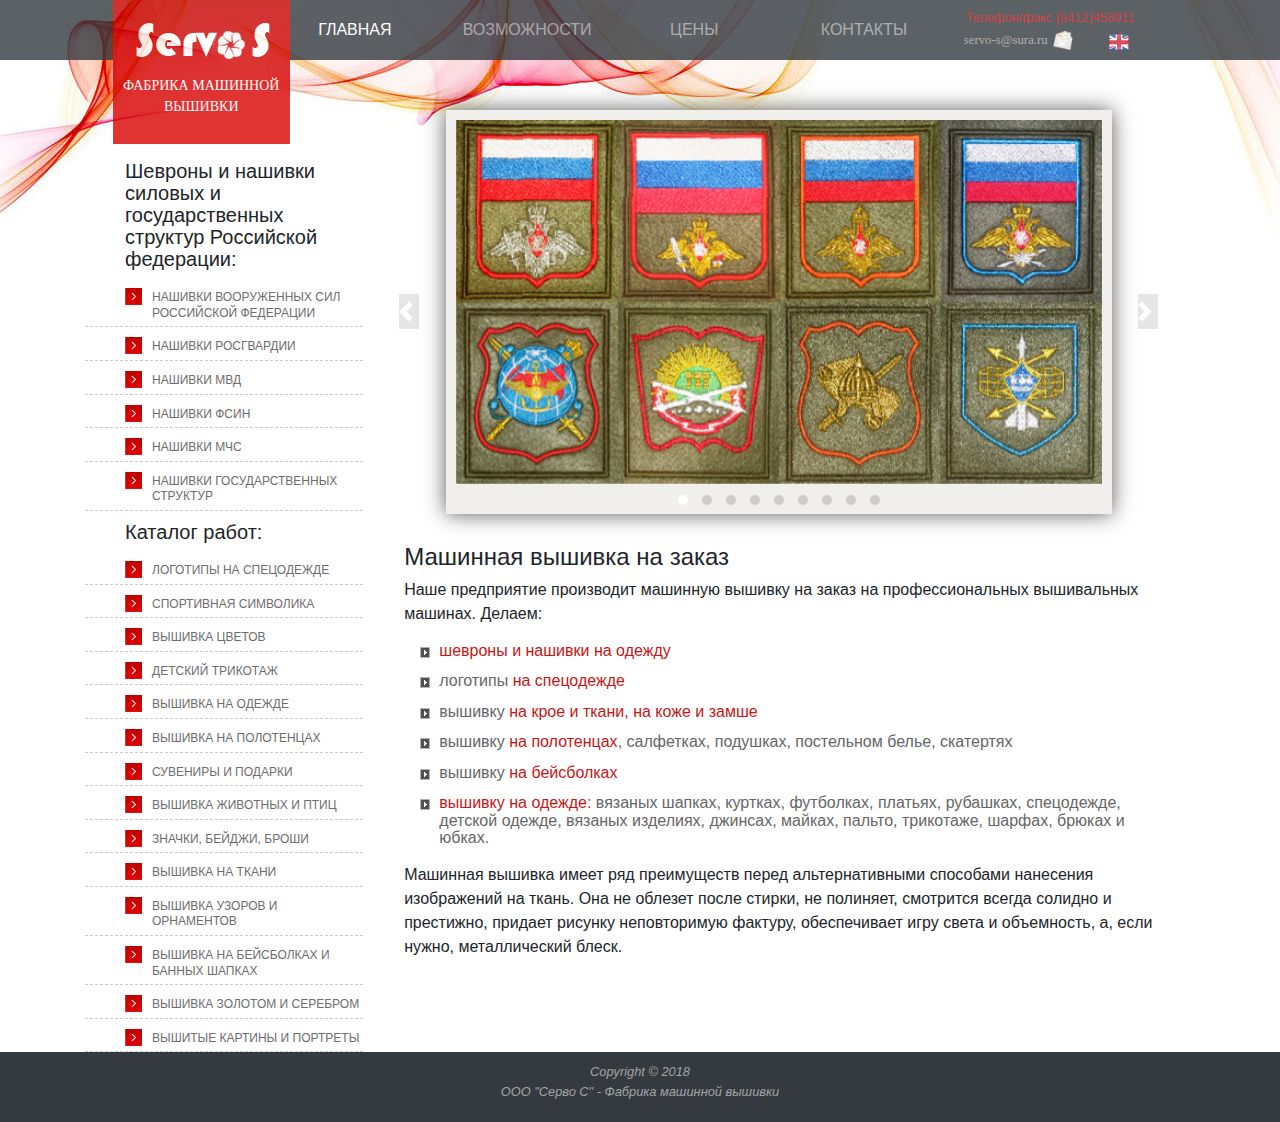
==== index.html @ a5593c5c "ServoEmbFirstCommit" ====
<!doctype html>
<html lang="en">
<head>
  <!-- Required meta tags -->
  <meta charset="utf-8">
  <meta name="viewport" content="width=device-width, initial-scale=1, shrink-to-fit=no">
  <title>Фабрика машинной вышивки</title>
  <link rel="shortcut icon" href="images/favicon.png" type="image/x-icon"/>
  <!-- Bootstrap CSS -->
  <link rel="stylesheet" href="css/bootstrap.css">
  <link rel="stylesheet" href="css/style.css">
</head>
<body>

    <nav class="navbar navbar-expand-lg navbar-dark bg-dark bg-opasity top-nav">
      <div class="container">
        <div class="col-2 logo-wd">
          <a href="index.html" class="logo-md"><img alt="" src="images/logo-md.png"></a>
          <div class="main-logo">
          <a href="index.html"><div class="logo"><img alt="" src="images/logo.png"><div class="logo_text">Фабрика машинной вышивки</div></div></a>
          </div>
        </div>
        <button class="navbar-toggler" type="button" data-toggle="collapse" data-target="#navbarSupportedContent" aria-controls="navbarSupportedContent" aria-expanded="false" aria-label="Toggle navigation">
          <span class="navbar-toggler-icon"></span>
        </button>

      <div class="collapse navbar-collapse" id="navbarSupportedContent">
        <ul class="navbar-nav col-9">
          <li class="nav-item active col-3">
            <a class="nav-link" href="index.html">Главная<span class="sr-only">(current)</span></a>
          </li>
          <li class="nav-item col-3">
            <a class="nav-link" href="summary.html">Возможности</a>
          </li>
          <li class="nav-item col-3">
            <a class="nav-link" href="prices.html">Цены</a>
          </li>
          <li class="nav-item col-3">
            <a class="nav-link" href="contacts.html">Контакты</a>
          </li>
        </ul>
        <div class="contacts">
          <div class="number_text">Телефон/факс (8412)458911</div>
          <div class="mail_adress"><a href="mailto:servo-s@sura.ru">servo-s@sura.ru</a><img alt="" class="mail_pic" src="images/mail.png"><a href="englishversion.html" data-toggle="tooltip" title="English version"><img alt="" class="eng-vers" src="images/flag.png"></a></div>
        </div>
      </div>


    </div>
    </nav>

  <div class="container">

    <div class="row no-gutters">

      <div class="col-12 col-md-3 mt-100">
        <h5>Шевроны и нашивки силовых и государственных структур Российской федерации:</h5>
       <ul class="nav flex-column nav-left">
          <li class="nav-item">
            <a class="nav-link" href="shevronsvs.html">Нашивки Вооруженных сил Российской Федерации</a>
          </li>
          <li class="nav-item">
            <a class="nav-link" href="rosguard.html">Нашивки Росгвардии</a>
          </li>
          <li class="nav-item">
            <a class="nav-link" href="mvd.html">Нашивки МВД</a>
          </li>
          <li class="nav-item">
            <a class="nav-link" href="fsin.html">Нашивки ФСИН</a>
          </li>
          <li class="nav-item">
            <a class="nav-link" href="mchs.html">Нашивки МЧС</a>
          </li>
          <li class="nav-item">
            <a class="nav-link" href="government.html">Нашивки государственных структур</a>
          </li>

        </ul>


        <h5>Каталог работ:</h5>
        <ul class="nav flex-column nav-left">
           <li class="nav-item">
             <a class="nav-link" href="logoemb.html">Логотипы на спецодежде</a>
           </li>
           <li class="nav-item">
             <a class="nav-link" href="sport.html">Спортивная символика</a>
           </li>
           <li class="nav-item">
             <a class="nav-link" href="flowers.html">Вышивка цветов</a>
           </li>
           <li class="nav-item">
             <a class="nav-link" href="children.html">Детский трикотаж</a>
           </li>
           <li class="nav-item">
             <a class="nav-link" href="stile.html">Вышивка на одежде</a>
           </li>
           <li class="nav-item">
             <a class="nav-link" href="towels.html">Вышивка на полотенцах</a>
           </li>
           <li class="nav-item">
             <a class="nav-link" href="souvemb.html">Сувениры и подарки</a>
           </li>
           <li class="nav-item">
             <a class="nav-link" href="animalsandbirds.html">Вышивка животных и птиц</a>
           </li>
           <li class="nav-item">
             <a class="nav-link" href="badges.html">Значки, бейджи, броши</a>
           </li>
           <li class="nav-item">
             <a class="nav-link" href="fabric.html">Вышивка на ткани</a>
           </li>
           <li class="nav-item">
             <a class="nav-link" href="folksorns.html">Вышивка узоров и орнаментов</a>
           </li>
           <li class="nav-item">
             <a class="nav-link" href="capsandhats.html">Вышивка на бейсболках и банных шапках</a>
           </li>
           <li class="nav-item">
             <a class="nav-link" href="gold.html">Вышивка золотом и серебром</a>
           </li>
           <li class="nav-item">
             <a class="nav-link" href="natur.html">Вышитые картины и портреты</a>
           </li>

         </ul>

      </div>

      <div class="col-12 col-md-9">

        <div id="carouselExampleIndicators" class="carousel slide" data-ride="carousel">
        <ol class="carousel-indicators">
          <li data-target="#carouselExampleIndicators" data-slide-to="0" class="active"></li>
          <li data-target="#carouselExampleIndicators" data-slide-to="1"></li>
          <li data-target="#carouselExampleIndicators" data-slide-to="2"></li>
          <li data-target="#carouselExampleIndicators" data-slide-to="3"></li>
          <li data-target="#carouselExampleIndicators" data-slide-to="4"></li>
          <li data-target="#carouselExampleIndicators" data-slide-to="5"></li>
          <li data-target="#carouselExampleIndicators" data-slide-to="6"></li>
          <li data-target="#carouselExampleIndicators" data-slide-to="7"></li>
          <li data-target="#carouselExampleIndicators" data-slide-to="8"></li>
        </ol>
        <div class="carousel-inner">
          <div class="carousel-item active">
            <img class="d-block w-100" src="images/1.jpg" alt="First slide">
          </div>
          <div class="carousel-item">
            <img class="d-block w-100" src="images/2.jpg" alt="Second slide">
          </div>
          <div class="carousel-item">
            <img class="d-block w-100" src="images/3.jpg" alt="Third slide">
          </div>
          <div class="carousel-item">
            <img class="d-block w-100" src="images/4.jpg" alt="Third slide">
          </div>
          <div class="carousel-item">
            <img class="d-block w-100" src="images/5.jpg" alt="Third slide">
          </div>
          <div class="carousel-item">
            <img class="d-block w-100" src="images/6.jpg" alt="Third slide">
          </div>
          <div class="carousel-item">
            <img class="d-block w-100" src="images/7.jpg" alt="Third slide">
          </div>
          <div class="carousel-item">
            <img class="d-block w-100" src="images/8.jpg" alt="Third slide">
          </div>
          <div class="carousel-item">
            <img class="d-block w-100" src="images/9.jpg" alt="Third slide">
          </div>
        </div>
        <a class="carousel-control-prev" href="#carouselExampleIndicators" role="button" data-slide="prev">
          <span class="carousel-control-prev-icon" aria-hidden="true"></span>
          <span class="sr-only">Previous</span>
        </a>
        <a class="carousel-control-next" href="#carouselExampleIndicators" role="button" data-slide="next">
          <span class="carousel-control-next-icon" aria-hidden="true"></span>
          <span class="sr-only">Next</span>
        </a>
        </div>

        <article class="art-main">
          <h4>Машинная вышивка на заказ</h4>
          <p>Наше предприятие производит машинную вышивку на заказ на профессиональных вышивальных машинах. Делаем:</p>
          <ul class="list-group">
            <li class="list-group-item"><a href="shevrons.html">шевроны и нашивки на одежду</a></li>
            <li class="list-group-item">логотипы <a href="logoemb.html">на спецодежде</a></li>
            <li class="list-group-item">вышивку <a href="fabric.html">на крое и ткани, на коже и замше</a></li>
            <li class="list-group-item">вышивку <a href="towels.html">на полотенцах</a>, салфетках, подушках, постельном белье, скатертях</li>
            <li class="list-group-item">вышивку <a href="logoemb.html">на бейсболках</a></li>
            <li class="list-group-item"><a href="stile.html">вышивку на одежде</a>: вязаных шапках, куртках, футболках, платьях, рубашках, спецодежде, детской одежде, вязаных изделиях, джинсах, майках, пальто, трикотаже, шарфах, брюках и юбках.</li>
          </ul>
          <p>Машинная вышивка имеет ряд преимуществ перед альтернативными способами нанесения изображений на ткань. Она не облезет после стирки, не полиняет, смотрится всегда солидно и престижно, придает рисунку неповторимую фактуру, обеспечивает игру света и объемность, а, если нужно, металлический блеск.</p>
        </article>
      </div>

    </div>
  </div>

  <footer id="footer" class="footer navbar-dark bg-dark navbar-fixed-bottom"><!--Footer-->
      <div class="footer-bottom">
        <div class="container">
          <div class="footer_copyright">Copyright © 2018</div>
          <div class="footer_copyright">ООО "Серво С" - Фабрика машинной вышивки</div>
        </div>
      </div>
  </footer><!--/Footer-->
  <div id="toTop" class="bg-opasity"> ^ Наверх </div>

  <script src="https://ajax.googleapis.com/ajax/libs/jquery/3.2.1/jquery.min.js"></script>
  <script src="https://cdnjs.cloudflare.com/ajax/libs/popper.js/1.11.0/umd/popper.min.js" integrity="sha384-b/U6ypiBEHpOf/4+1nzFpr53nxSS+GLCkfwBdFNTxtclqqenISfwAzpKaMNFNmj4" crossorigin="anonymous"></script>
  <script src="js/bootstrap.min.js"></script>
  <script src="js/myjs.js"></script>
</body>
</html>
---- css/style.css ----
html {
  position: relative;
  min-height: 100%;
}
body {
  background: #ffffff url("../images/site-bg.jpg") no-repeat center -250px;
  margin-bottom: 70px;
  font-size: 1em;
}
h5 {
  padding-left: 40px;
  margin-top: 10px;
}
h6 {
  font-size: 1.1em;
  font-weight: 600;
  color: #6D6D6D;
}
.logo-wd {
  min-width: 177px;
}
.main-logo{
  position: absolute;
  top: -60px;
  left: 15%;
  background-color: #fff;
  z-index: 9999;
}
.logo-md{
  display: none;
}
.logo_text {
  position: absolute;
  left: 0;
  top: 105px;
  color: #ffffff;
  font-family: 'Trebuchet MS';
  font-size: 14px;
  font-weight: normal;
  text-transform: uppercase;
  width: 177px;
  text-align: center;
}
.mt-100 {
  margin-top: 90px;
}
.top-nav .nav-link{
  text-transform: uppercase;
  text-align: center;
}
.nav-left li {
  padding: 10px 0 5px 0;
  border-style: dashed;
  border-color: #cccccc;
  border-width: 0px 0px 1px 0px;
}
.nav-left li a {
  background: url("../images/list-item.png") no-repeat left top;
  color: #6D6D6D;
  font-family: 'Arial';
  font-size: 12px;
  font-style: normal;
  font-weight: normal;
  letter-spacing: 0;
  padding-left: 0px;
  text-align: left;
  text-decoration: none;
  text-transform: uppercase;
  padding: 2px 0 0 27px;
  line-height: 1.3em;
  margin-left:40px;
}
.nav-left li a:hover, .nav-left li a.active-emb {
    background: url("../images/list-item-hover.png") no-repeat left top;
    color: #c61516;
}
.mail_adress a {
    color: #9d9d9d;
    font-family: Trebuchet MS;
    font-size: 0.8em;
    text-decoration: none;
    padding: 0;
}
.mail_adress a:hover {
    color: #fff;
}
.mail_pic {
    padding-left: 5px;
    width: 25px;
}
.number_text {
    font-size: 0.8em;
    color: #c91516;
    margin: 0 0 0 2px;
}
.eng-vers {
  width: 20px;
  float: right;
  margin: 5px 5px 0 0;
}
.map-size {
  width: 100%;
}
.carousel {
  background-color: #f0efeb;
  padding: 10px 10px 30px;
  margin: 50px 10% 30px;
  border-left: 0px #00c0e1 solid;
  box-shadow: 0px 0px 20px 0px #5b5b5b;
  -webkit-box-shadow: 0px 0px 20px 0px #5b5b5b;
}
.carousel-indicators li {
  -moz-border-radius: 50px;
	-webkit-border-radius: 50px;
	border-radius: 50px;
  background-color: #ccc;
  width: 10px;
	height: 10px;
  margin: 0 7px;
}
.carousel-indicators {
  bottom: -7px;
}
.carousel-control-prev {
  left: -13%;
}
.carousel-control-next {
    right: -13%;
}
.carousel-control-prev-icon, .carousel-control-next-icon {
  width: 20px;
  height: 35px;
  background-color: #0003;
}
.art-main {
  padding-left: 5%;
}
.art-main ul {
    color: #666666;
    list-style: none;
    line-height: 1.1em;
    margin: 1em;
}
.art-main .list-group-item {
    padding: 0 1.2rem;
    border: none;
}
.art-main ul li {
    background: url("../images/marker-1.gif") no-repeat left 5px;
    padding-left: 16px;
    margin-bottom: 0.8em;
}
.art-main a {
    text-decoration: none;
    color: #c91516;
}
.art-main a:hover {
    text-decoration: underline;
}
#toTop {
    width:100px;
    background-color: #343a40;
    text-align:center;
    padding:5px;
    position:fixed;
    bottom:10px; /* отступ кнопки от нижнего края страницы*/
    right:10px;
    cursor:pointer;
    display:none;
    color:#fff;
    font-size:11px;
    -moz-border-radius: 10px;
    -webkit-border-radius: 10px;
    border-radius: 10px;
}
.footer {
  position: absolute;
  bottom: 0;
  width: 100%;
  height: 70px;
}
.footer-bottom{
  margin-top: 10px;
}
.footer_copyright {
    color: #A5A5A5;
    text-align: center;
    font-family: Arial;
    font-size: 0.8em;
    font-style: italic;
}
.bg-opasity {
  opacity: 0.8;
  filter: alpha(Opacity=80);
}
/*-----------------secondary pages-------------------*/
.page-topmg{
  margin-top: 70px;
}
/*------------------photogallery---------------------*/
.thumb img {
    border: 1px solid #ddd;
    padding: 5px;
    box-shadow: 0 0px 3px #000;
}

.thumb {
    padding: 15px;
}
.thumb a:hover span {
    display:block;
    position: absolute;
    top: 0px;
    left: 0px;
    width: 100%;
    height: 100%;
    background: url("../images/over.png") no-repeat center 30px;
}
.img-descrip{
  font-size: 0.8em;
  color: #6D6D6D;
}
.h4-dotted {
    border-style: dashed;
    border-color: #cccccc;
    border-width: 0px 0px 1px 0px;
    padding-bottom: 15px;
    margin-bottom: 20px;
}

/*------------media-------------------*/
@media (max-width: 992px) {
  .container {
    max-width: 100%;
  }
  .nav-left li a {
    margin-left: 0;
  }
  .mt-100 {
    margin-top: 20px;
  }
  h5 {
    padding-left: 0;
    margin-top: 10px;
}
.main-logo{
  display: none;
}
.logo-md{
  display: block;
}
}
@media (max-width: 768px) {
  .art-main {
    padding-left: 0;
  }
  .nav-left-visibility{
    display: none;
  }
  .thumb a:hover span {
      background: url("../images/over.png") no-repeat 30px 30%;
  }
}
@media (max-width: 680px) {
  .nav-left-visibility{
    display: none;
  }
  .thumb a:hover span {
      background: url("../images/over.png") no-repeat 0 30%;
  }

}
@media (max-width: 480px) {
  .nav-left-visibility{
    display: none;
  }
  .thumb a:hover span {
      background: url("../images/over.png") no-repeat 30% 30%;
  }

}
@media (max-width: 400px) {
  .nav-left-visibility{
    display: none;
  }
  .thumb a:hover span {
      background: url("../images/over.png") no-repeat center -10%;
  }

}
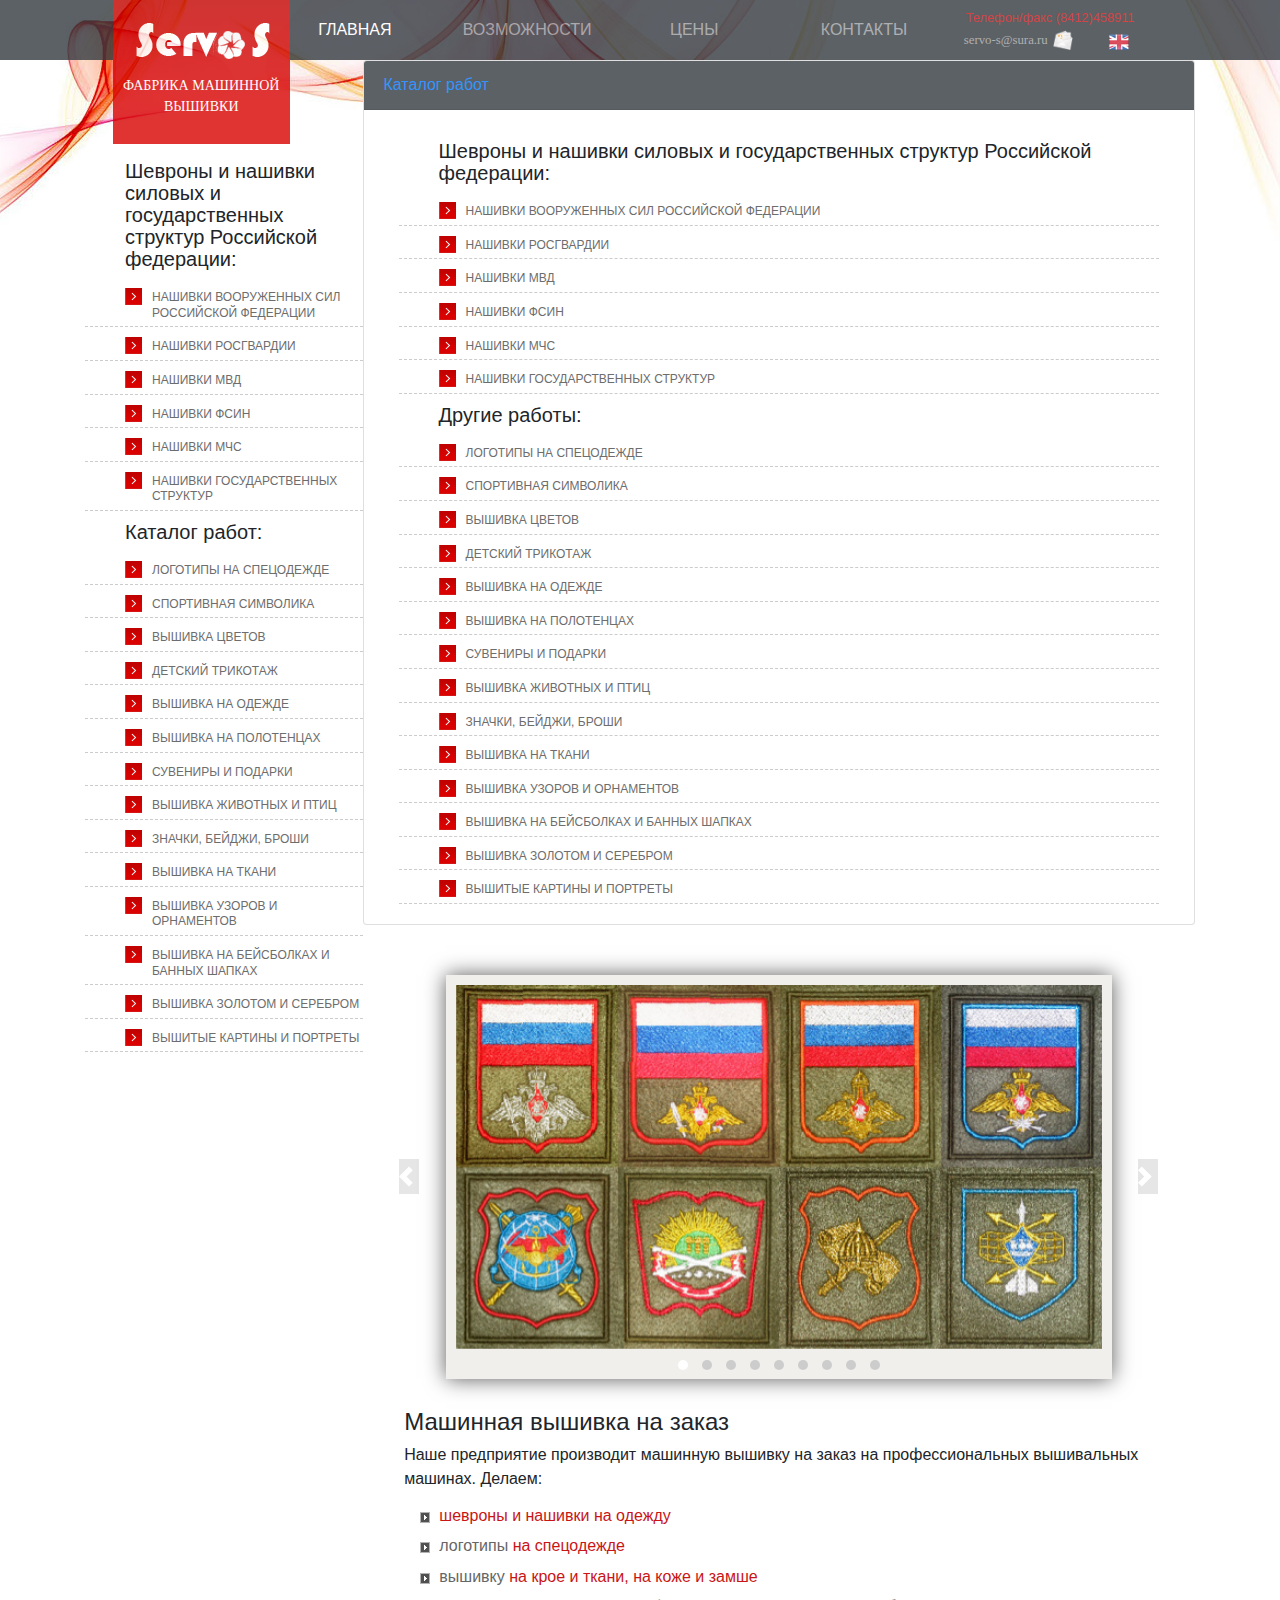
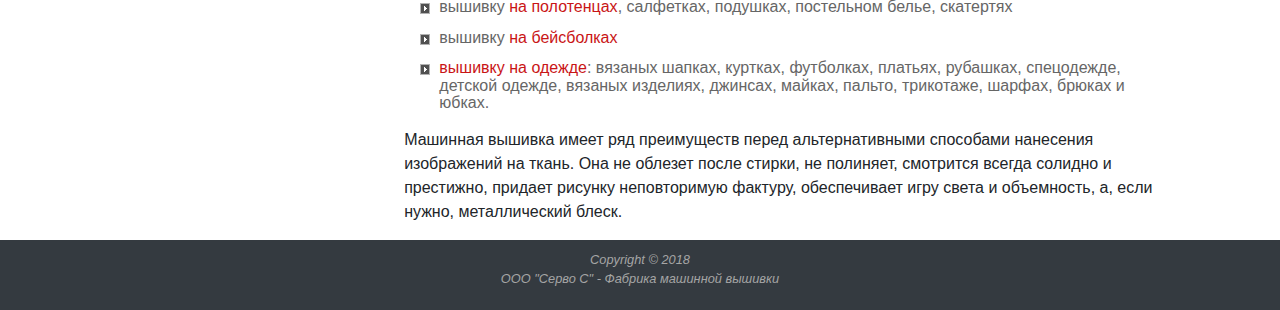
==== commit f0aac7bf: "SecondCommit" ====
--- a/index.html
+++ b/index.html
@@ -53,7 +53,7 @@
 
     <div class="row no-gutters">
 
-      <div class="col-12 col-md-3 mt-100">
+      <div class="col-12 col-md-3 mt-100 nav-left-visibility">
         <h5>Шевроны и нашивки силовых и государственных структур Российской федерации:</h5>
        <ul class="nav flex-column nav-left">
           <li class="nav-item">
@@ -128,6 +128,100 @@
       </div>
 
       <div class="col-12 col-md-9">
+
+<!-- StickyMenu -->
+
+<div id="accordion" role="tablist" class="veiw-catalog fix-cont-mg">
+  <div class="card">
+    <div class="card-header navbar-dark bg-dark bg-opasity" role="tab" id="headingOne">
+      <div class="catalog-heading mb-0">
+        <a data-toggle="collapse" href="#collapseOne" aria-expanded="true" aria-controls="collapseOne" class="cat-link">
+          Каталог работ
+        </a>
+      </div>
+    </div>
+    <div id="collapseOne" class="collapse" role="tabpanel" aria-labelledby="headingOne" data-parent="#accordion">
+      <div class="card-body">
+
+        <div class="left-menu col-12">
+          <h5>Шевроны и нашивки силовых и государственных структур Российской федерации:</h5>
+         <ul class="nav flex-column nav-left">
+            <li class="nav-item">
+              <a class="nav-link" href="shevronsvs.html">Нашивки Вооруженных сил Российской Федерации</a>
+            </li>
+            <li class="nav-item">
+              <a class="nav-link" href="rosguard.html">Нашивки Росгвардии</a>
+            </li>
+            <li class="nav-item">
+              <a class="nav-link" href="mvd.php">Нашивки МВД</a>
+            </li>
+            <li class="nav-item">
+              <a class="nav-link" href="fsin.php">Нашивки ФСИН</a>
+            </li>
+            <li class="nav-item">
+              <a class="nav-link" href="mchs.php">Нашивки МЧС</a>
+            </li>
+            <li class="nav-item">
+              <a class="nav-link" href="government.php">Нашивки государственных структур</a>
+            </li>
+
+          </ul>
+
+          <h5>Другие работы:</h5>
+          <ul class="nav flex-column nav-left">
+             <li class="nav-item">
+               <a class="nav-link" href="logoemb.php">Логотипы на спецодежде</a>
+             </li>
+             <li class="nav-item">
+               <a class="nav-link" href="sport.php">Спортивная символика</a>
+             </li>
+             <li class="nav-item">
+               <a class="nav-link" href="flowers.php">Вышивка цветов</a>
+             </li>
+             <li class="nav-item">
+               <a class="nav-link" href="children.php">Детский трикотаж</a>
+             </li>
+             <li class="nav-item">
+               <a class="nav-link" href="stile.php">Вышивка на одежде</a>
+             </li>
+             <li class="nav-item">
+               <a class="nav-link" href="towels.php">Вышивка на полотенцах</a>
+             </li>
+             <li class="nav-item">
+               <a class="nav-link" href="souvemb.php">Сувениры и подарки</a>
+             </li>
+             <li class="nav-item">
+               <a class="nav-link" href="animalsandbirds.php">Вышивка животных и птиц</a>
+             </li>
+             <li class="nav-item">
+               <a class="nav-link" href="badges.php">Значки, бейджи, броши</a>
+             </li>
+             <li class="nav-item">
+               <a class="nav-link" href="fabric.php">Вышивка на ткани</a>
+             </li>
+             <li class="nav-item">
+               <a class="nav-link" href="folksorns.php">Вышивка узоров и орнаментов</a>
+             </li>
+             <li class="nav-item">
+               <a class="nav-link" href="capsandhats.php">Вышивка на бейсболках и банных шапках</a>
+             </li>
+             <li class="nav-item">
+               <a class="nav-link" href="gold.php">Вышивка золотом и серебром</a>
+             </li>
+             <li class="nav-item">
+               <a class="nav-link" href="natur.php">Вышитые картины и портреты</a>
+             </li>
+
+           </ul>
+
+        </div>
+
+      </div>
+    </div>
+  </div>
+
+</div>
+<!-- End of StickyMenu -->
 
         <div id="carouselExampleIndicators" class="carousel slide" data-ride="carousel">
         <ol class="carousel-indicators">
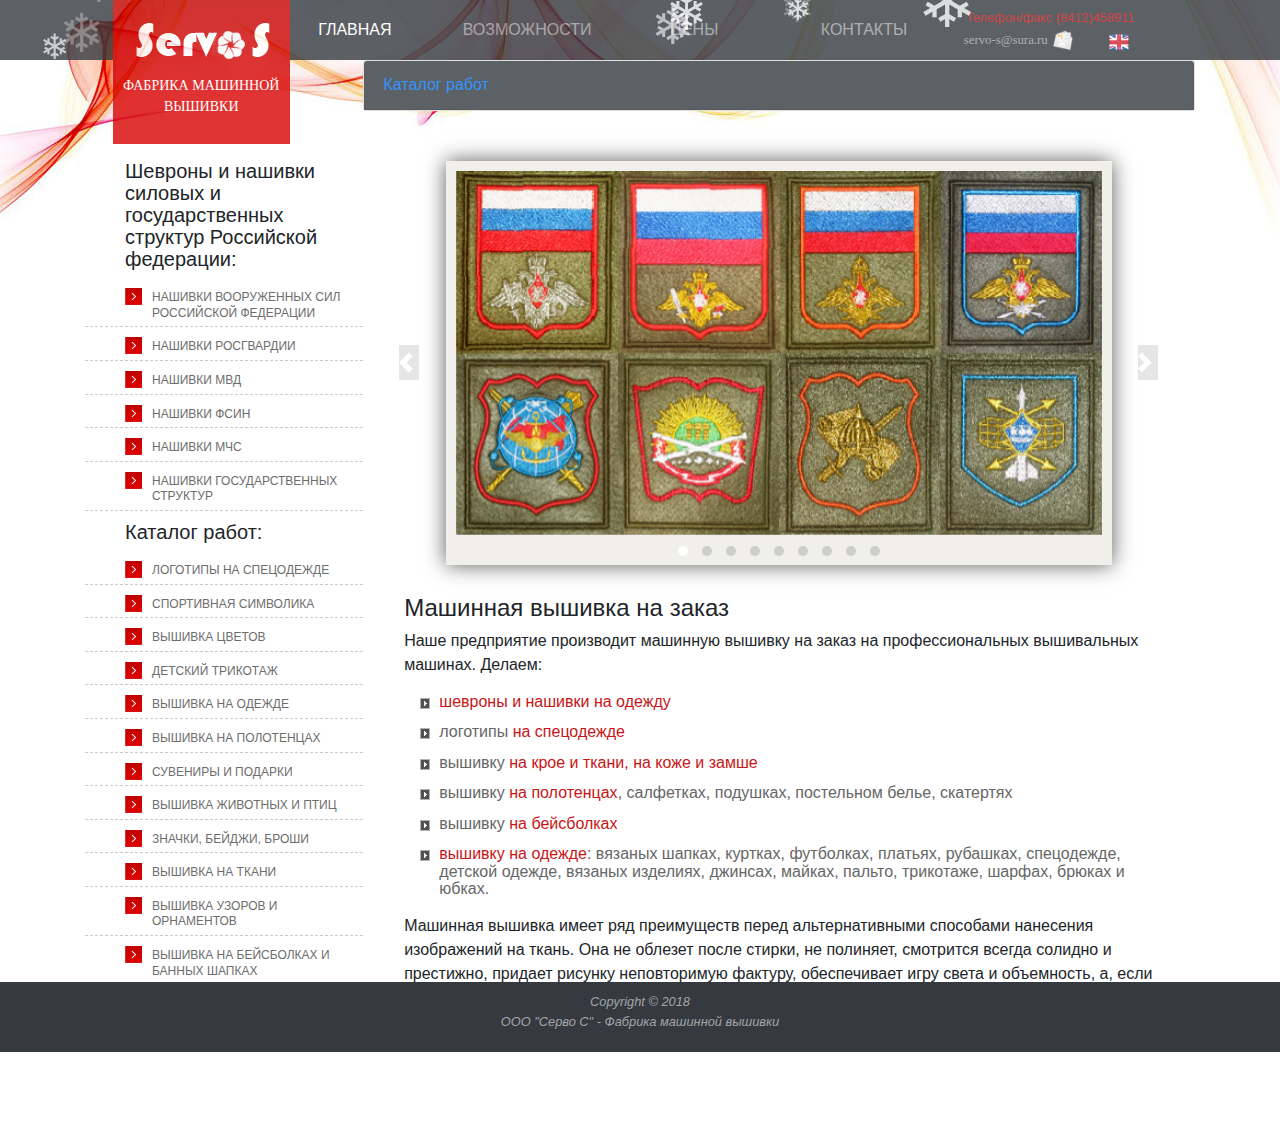
==== commit ecbd4b02: "SnowIt" ====
--- a/index.html
+++ b/index.html
@@ -302,9 +302,21 @@
   </footer><!--/Footer-->
   <div id="toTop" class="bg-opasity"> ^ Наверх </div>
 
+
   <script src="https://ajax.googleapis.com/ajax/libs/jquery/3.2.1/jquery.min.js"></script>
   <script src="https://cdnjs.cloudflare.com/ajax/libs/popper.js/1.11.0/umd/popper.min.js" integrity="sha384-b/U6ypiBEHpOf/4+1nzFpr53nxSS+GLCkfwBdFNTxtclqqenISfwAzpKaMNFNmj4" crossorigin="anonymous"></script>
   <script src="js/bootstrap.min.js"></script>
   <script src="js/myjs.js"></script>
+  <script type="text/javascript" src="js/snow-it.min.js"></script>
+
+  <script type="text/javascript">
+  $.fn.snowit({
+    flakeColor: '#fff',
+    total: 100,
+    minSize : 30,
+    maxSize : 50,
+  });
+</script>
+
 </body>
 </html>
